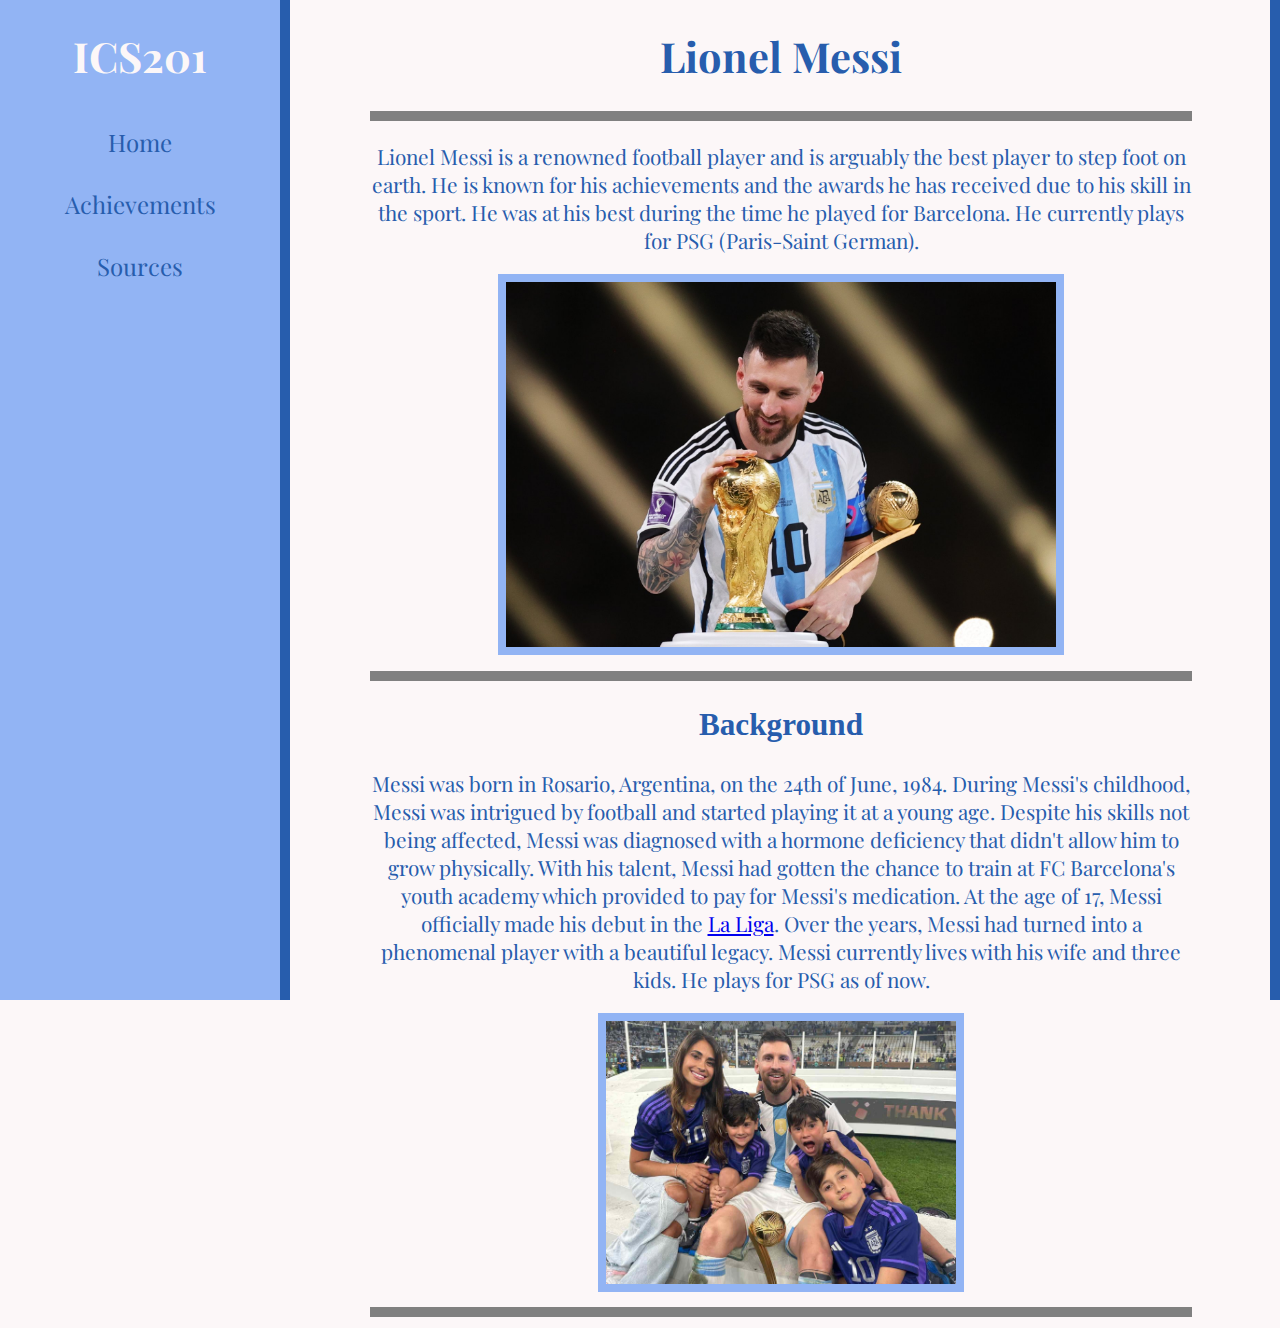
==== index.html @ caf01e0a "Add files via upload" ====
<!DOCTYPE html>
<html lang="en">
    <head>
        <meta charset="UTF-8">
        <link rel="stylesheet" type="text/css" href="index.css" >
        <link rel="preconnect" href="https://fonts.googleapis.com">
        <link rel="preconnect" href="https://fonts.gstatic.com" crossorigin>
        <link href="https://fonts.googleapis.com/css2?family=Playfair+Display:wght@600&display=swap" rel="stylesheet">
        <title> Lionel Messi </title>
    </head>
    <body>
        <div class="sidebar">
        
            <h1> ICS201</h1>

            <div class="btn">
                <a href="index.html"> Home </a>
                <a href="milestones.html"> Achievements </a>
                <a href="Sources.html"> Sources </a>
            </div>                      

        </div>
       
        <h1> Lionel Messi </h1>

        <hr>
        
        <p> 
            Lionel Messi is a renowned football player and is arguably the best player to
            step foot on earth. He is known for his achievements and the awards he 
            has received due to his skill in the sport. He was at his best during the time
            he played for Barcelona. He currently plays for PSG (Paris-Saint German).   

        </p>

        <img src="messi_wc.jpg" alt="Messi feeling the World Cup on the stage moments before "> 

        <hr>

        <h2> Background </h2>

        <p>
            Messi was born in Rosario, Argentina, on the 24th of June, 1984. During Messi's childhood,
            Messi was intrigued by football and started playing it at a young age. Despite his skills
            not being affected, Messi was diagnosed with a hormone deficiency that didn't allow him to
            grow physically. With his talent, Messi had gotten the chance to train at FC Barcelona's youth 
            academy which provided to pay for Messi's medication. At the age of 17, Messi officially made 
            his debut in the <a href="https://en.wikipedia.org/wiki/La_Liga"> La Liga</a>. Over the years,
            Messi had turned into a phenomenal player with a beautiful legacy. Messi currently lives with his 
            wife and three kids. He plays for PSG as of now.
        </p>

        <img id="messi_fam" src="messi_family.jpg" alt="A picture with Messi's family moments after WC win">

        <hr>

        <div class="vline2"> </div>
        <div class="vline"> </div>

    </body>
</html>
---- index.css ----
body {
  background-color :#FCF7F8;
  color :#275DAD;
  text-align :center;
  margin-left :290px; 
  font-size :130%;
  padding-left :80px;
  padding-right :80px;
}

img {
  border-width: 8px;
  border-style : solid;
  border-color: #92B4F4;
  width: 550px;
}

.sidebar {
  width:280px;
  height: 1000px;
  background-color: #92B4F4;
  color:#FCF7F8;
  position: fixed;
  top: 0;
  left: 0;
  z-index: 1
}

.vline {
  width:20px;
  height: 1000px;
  background-color: #275DAD;
  position: fixed;
  left: 270px;
  top: 0;
}

.vline2 {
  width:10px;
  height: 1000px;
  background-color: #275DAD;
  position: fixed;
  right: -0px;
  top: 0;
}

#messi_fam {
  border-width: 8px;
  border-style : solid;
  border-color: #92B4F4;
  width: 350px;
}

h1 {
  font-family: 'Playfair Display', serif;
}


p {
  font-family: 'Playfair Display', serif;
}

hr {
border-color: #275DAD;
border: 5px solid;
}

.btn a {
  background-color: #92B4F4; 
  color :#275DAD;
  border: 0px solid;
  padding: 15px 32px;
  text-align: center;
  font-size: 24px;
  cursor: pointer;
  width: 216px;
  display: block;
  font-family: 'Playfair Display', serif;
  text-decoration: none;
}

.btn a:not(:last-child) {
  border-bottom: none; /* Prevent double borders */
}

.btn a:hover {
  background-color: #4e84e9;
  color: #FCF7F8;
}

table {
  font-size :100%;
  font-family: 'Playfair Display', serif;
  text-align: center;
}

.img_under_lists {
  border-width: 8px;
  border-style : solid;
  border-color: #92B4F4;
  width: 380px;
}

#first_list {
  padding-right: 50px;
}

.center {
  margin-left: auto;
  margin-right: auto;
}
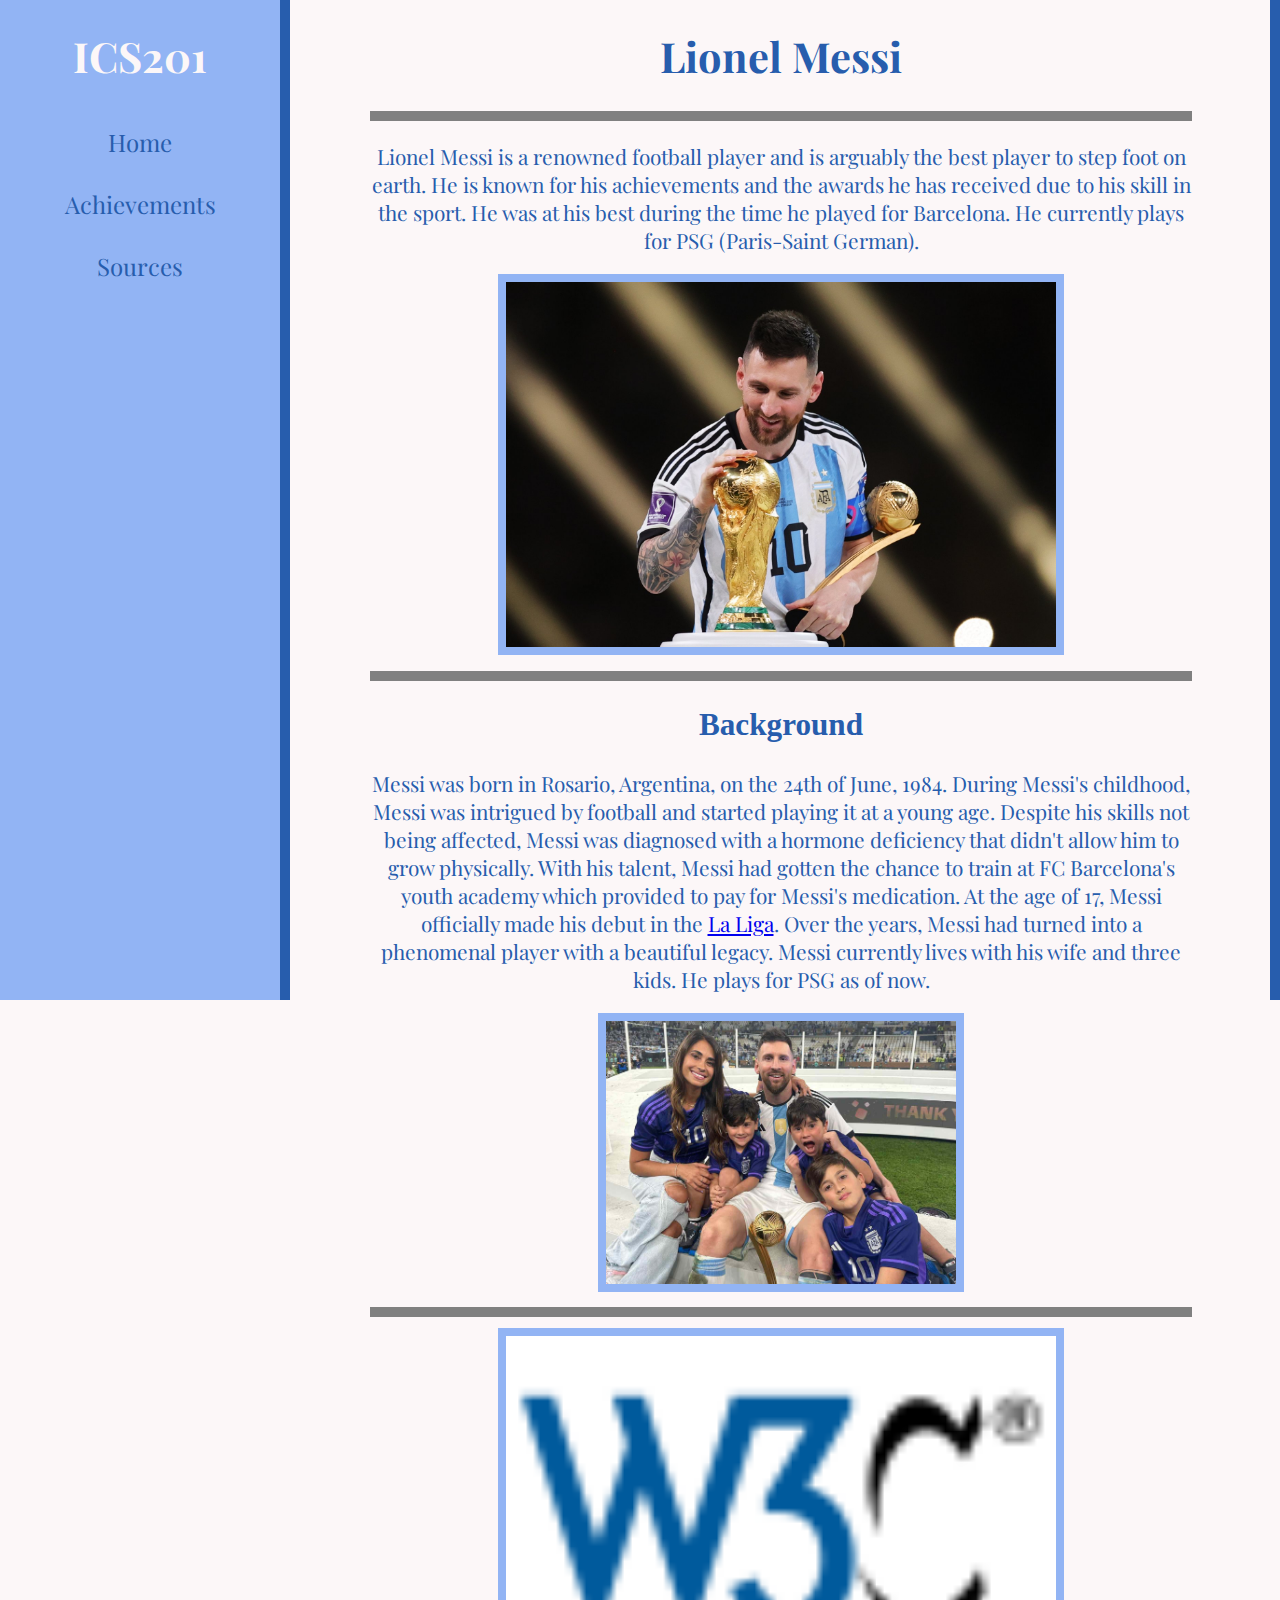
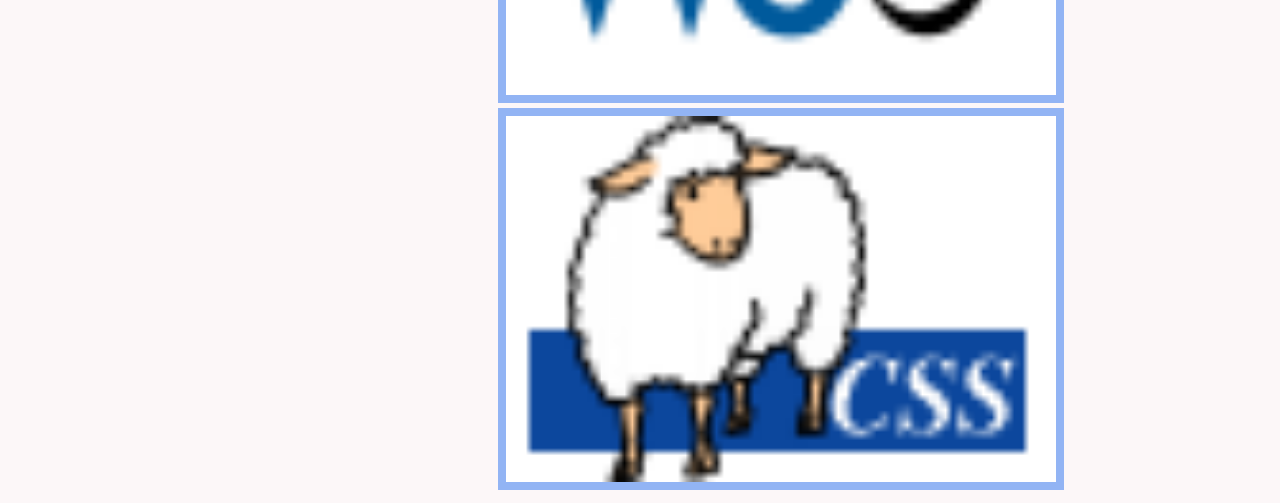
==== commit 5077b84b: "Add files via upload" ====
--- a/index.html
+++ b/index.html
@@ -54,6 +54,18 @@
 
         <hr>
 
+        <a href="http://validator.w3.org/check?uri=https://ajaysucee.github.io/home/index.html">
+
+        <img id="validator" src="w3c.png" alt="HTML5 Validator">
+
+        </a>
+
+        <a href = "http://jigsaw.w3.org/css-validator/validator?uri=https://ajaysucee.github.io/home/index.html">
+
+        <img id="validator" src= "css.png" alt="CSS Validator">
+
+        </a>
+
         <div class="vline2"> </div>
         <div class="vline"> </div>
 
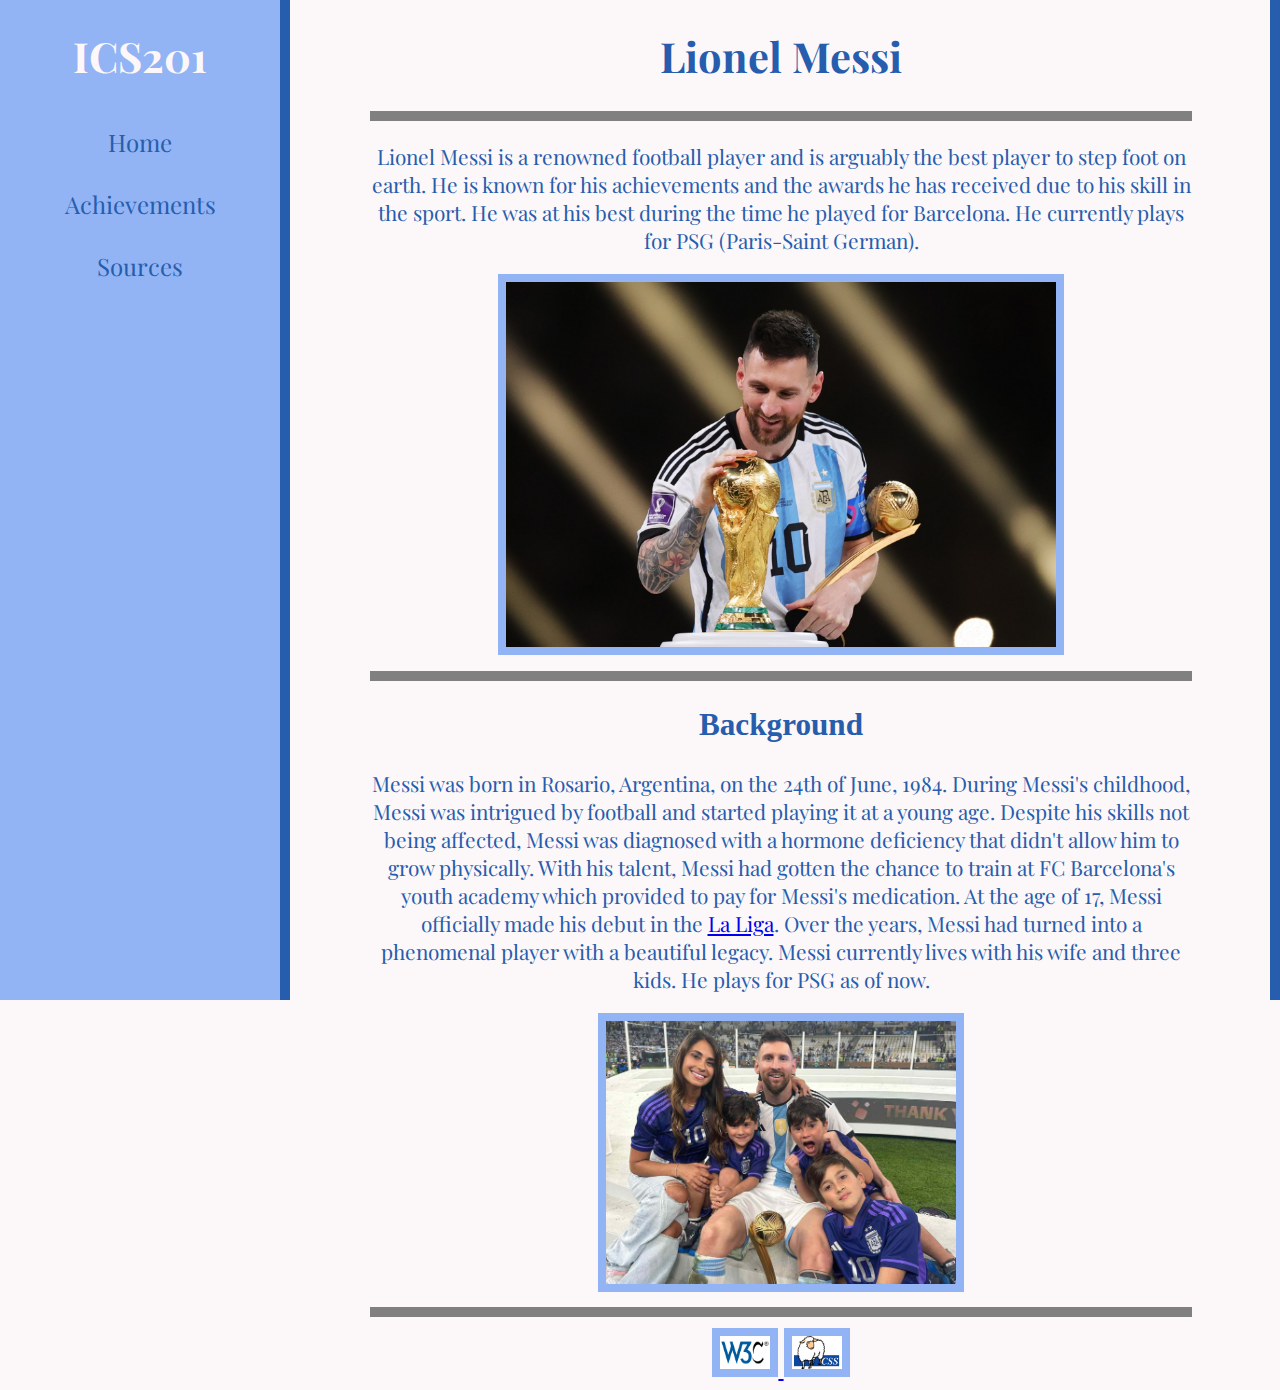
==== commit c78d4b31: "Add files via upload" ====
--- a/index.html
+++ b/index.html
@@ -56,13 +56,13 @@
 
         <a href="http://validator.w3.org/check?uri=https://ajaysucee.github.io/home/index.html">
 
-        <img id="validator" src="w3c.png" alt="HTML5 Validator">
+        <img class="validator" src="w3c.png" alt="HTML5 Validator">
 
         </a>
 
         <a href = "http://jigsaw.w3.org/css-validator/validator?uri=https://ajaysucee.github.io/home/index.html">
 
-        <img id="validator" src= "css.png" alt="CSS Validator">
+        <img class="validator" src= "css.png" alt="CSS Validator">
 
         </a>
 
--- a/index.css
+++ b/index.css
@@ -108,4 +108,8 @@
 .center {
   margin-left: auto;
   margin-right: auto;
+}
+
+.validator {
+  width: 50px;
 }